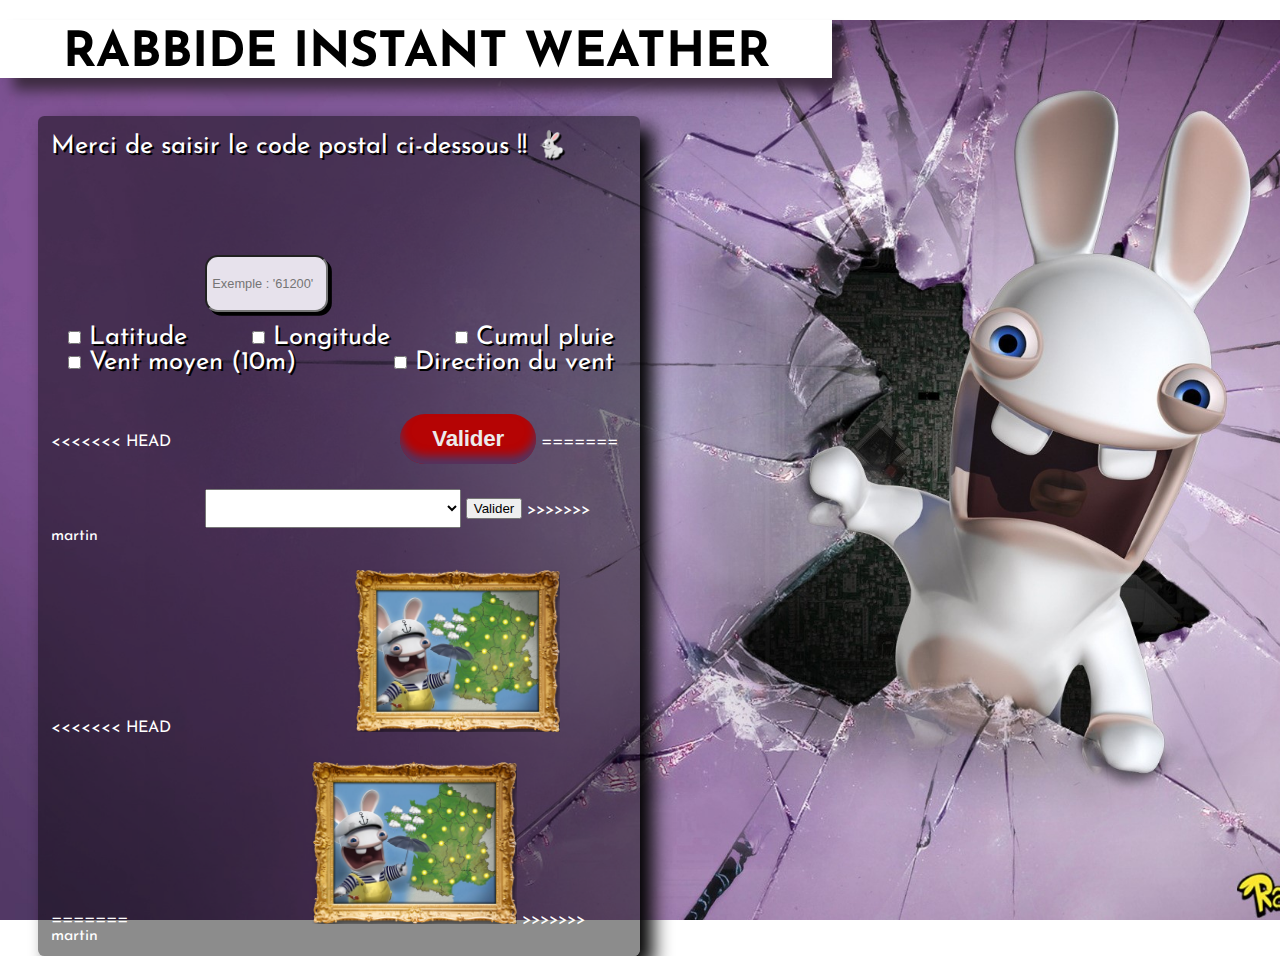
==== index.html @ 60a9bf05 "merge" ====
<!DOCTYPE html>
<html lang="en">
    <head>
        <meta charset="UTF-8">
        <meta name="viewport" content="width=device-width, initial-scale=1.0">
        <link href="./style.css" rel="stylesheet">
    
        <title>Rabbide Meteo</title>
    </head>
    <body>
        <audio autoplay hidden>
            <source src="./audio/generique.mp3" type="audio/mp3">
            L'audio n'est pas supporté par votre plateforme!!! Dsl
        </audio>
        <div class="fond">
        <div class="titre">
            <h1>RABBIDE INSTANT WEATHER</h1>
        </div>

        <div class="corps">
            <label for="codePostal">Merci de saisir le code postal ci-dessous !! 🐇</label>
            
            <div class="form_et_image">
                <div>
                    <br><br>

                    <form method="get" action="bilan_meteo.html">

                        <input type="text" name="codePostal" id="codePostal" placeholder=" Exemple : '61200'">

                        <div class="options">
                            <div>
                                <input type="checkbox" id="latitude" name="latitude">
                                <label for="latitude">Latitude</label>
                            </div>
                            <div>
                                <input type="checkbox" id="longitude" name="longitude">
                                <label for="longitude">Longitude</label>
                            </div>
                            <div>
                                <input type="checkbox" id="cumul_pluie" name="cumul_pluie">
                                <label for="cumul_pluie">Cumul pluie</label>
                            </div>
                            <div>
                                <input type="checkbox" id="vent_moyen" name="vent_moyen">
                                <label for="vent_moyen">Vent moyen (10m)</label>
                            </div>
                            <div>
                                <input type="checkbox" id="direction_vent" name="direction_vent">
                                <label for="direction_vent">Direction du vent</label>
                            </div>
                        </div>

<<<<<<< HEAD
                        <select id="listeVille" name="codeInsee" required>
                            <option label="???"></option>
                        </select>
                        <input class="valider" type="submit" value="Valider">
=======
                        <select id="listeVille" name="codeInsee" required></select>
                        <label id="hey" for="listeVille">.</label>
                        <input class="bouton" type="submit" class="valider" value="Valider"/>
>>>>>>> martin
                    </form>
                </div>   
            </div>
                
<<<<<<< HEAD
                <img id="img_index" alt="Image d'un lapin crétin brisant et sortant d'un écran" src="./images/navigateur_cadre.png">
=======
            <image id="img_index" src="./images/navigateur_cadre.png"></image>
>>>>>>> martin
            </div>
        </div>

        <script src="script.js"></script>
    </body>
</html>
---- style.css ----
@import url('https://fonts.googleapis.com/css2?family=Josefin+Sans:ital,wght@0,100..700;1,100..700&family=Sixtyfour+Convergence&display=swap');


body{
    margin: 0;
    padding: 0;
    height: 100vh;
    width: 100%;
    font-family: "Josefin Sans", sans-serif;
    color: #FFFFFF;

}
.fond{
    height: 100vh;
    width: 100%;
    background: url("./images/fond.jpeg");
    background-repeat: no-repeat;
    background-size: cover;
    background-position: right;
}

.titre {
    background-color: #FFFFFF;
    color: #000000;
    border-top:  1vw;
    width: 65vw;
    margin-top: 20px;
    box-shadow: 1vw 1vw 1vw #3c2b3f;
}

h1 {
    text-align: center;
    margin-top: 1.2%;
    margin-bottom: 0%;
    width: 100%;
    display: inline-block;
    font-size: 3.8vw;
}

.corps {
    background: rgba(0, 0, 0, 0.45);
    border-radius: 0.5vw;
    width: 45vw;
    margin: 3vw;
    box-shadow: 1vw 1vw 1.5vw rgba(0, 0, 0);
    padding: 1vw;
}


#codePostal {
    border-radius: 1.9vw;
    width: 20vw;
    height: 4vw;
    font-size: 2vw;
    margin-left: 12vw;
    margin-top: 5vw;
    box-shadow: 0.8vw 0.3vw 0vw rgba(0, 0, 0);
    background-color: rgb(231, 226, 236);
}

#listeVille {
    margin-top: 2vw;
    margin-left: 12vw;
    font-size: 1.1vw;
    width: 20vw;
    height: 3vw;

}

#hey {
    display: none;
}

#img_index {
    width: 16vw;
    margin-top: 2vw;
    margin-left: 14vw;
}

label, span {
    color:rgb(255,255,255);
    font-size: 2vw;
    text-shadow: 0.15vw 0.15vw 0vw #000000;
}

.valider {
  appearance: none;
  background-color: #b50404;
  border-radius: 40em;
  border-style: none;
  box-shadow: #513461 0 -8px 10px inset;
  box-sizing: border-box;
  color: #ecebeb;
  cursor: pointer;
  display: inline-block;
  font-family: -apple-system,sans-serif;
  font-size: 2.8vw;
  font-weight: 700;
  letter-spacing: -.24px;
  outline: none;
  padding: 1em 1.3rem;
  quotes: auto;
  text-align: center;
  text-decoration: none;
  transition: all .15s;
  user-select: none;
  -webkit-user-select: none;
  touch-action: manipulation;
  margin-left: 17.5vw;
  margin-top: 2vw;
}

.valider:hover {
  background-color: #cf9e21;
  box-shadow: #af440e 0 -6px 8px inset;
  transform: scale(1.1);
}

.options {
    display: flex;
    justify-content: space-between;
    flex-wrap: wrap;
    margin: 1vw;
}

#codePostal {
    border-radius: 1vw;
    width: 9vw;
    font-size: 1vw;
    box-shadow: 0.3vw 0.3vw 0vw rgba(0, 0, 0);
    background-color: rgb(231, 226, 236);
}

#ulLatitude, #ulLongitude, #ulCumulPluie, #ulVentMoyen, #ulDirectionVent {
    display: none;
}

.valider:active {
  transform: scale(1.5);
}

@media (min-width: 700px) {
  .valider{
    font-size: 1.4em;
    padding: .75rem 2rem;
  }
}
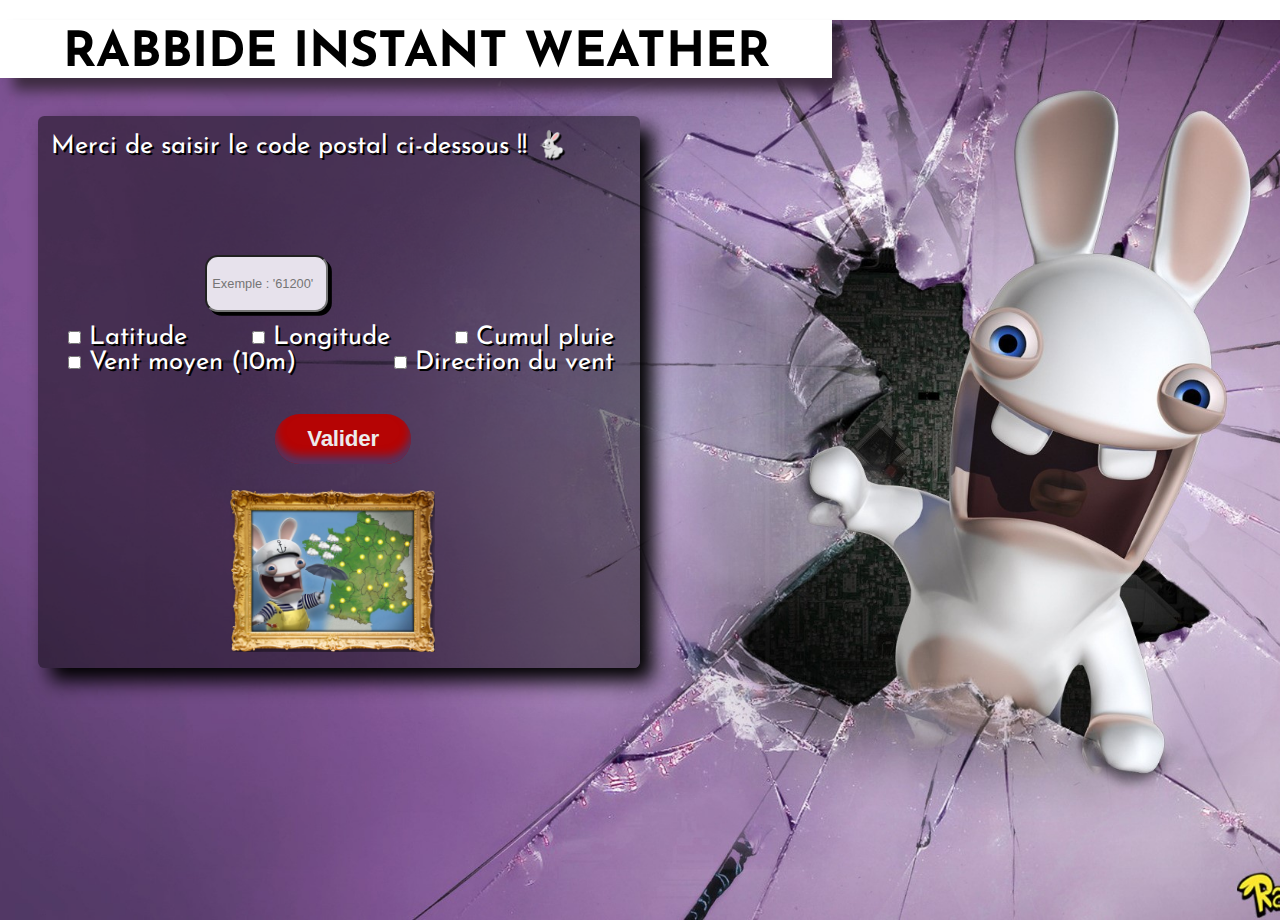
==== commit 96faba78: "merge fini??" ====
--- a/index.html
+++ b/index.html
@@ -50,26 +50,17 @@
                                 <label for="direction_vent">Direction du vent</label>
                             </div>
                         </div>
-
-<<<<<<< HEAD
                         <select id="listeVille" name="codeInsee" required>
                             <option label="???"></option>
                         </select>
+                        <label id="hey" for="listeVille">.</label>
                         <input class="valider" type="submit" value="Valider">
-=======
-                        <select id="listeVille" name="codeInsee" required></select>
-                        <label id="hey" for="listeVille">.</label>
-                        <input class="bouton" type="submit" class="valider" value="Valider"/>
->>>>>>> martin
                     </form>
                 </div>   
             </div>
                 
-<<<<<<< HEAD
-                <img id="img_index" alt="Image d'un lapin crétin brisant et sortant d'un écran" src="./images/navigateur_cadre.png">
-=======
-            <image id="img_index" src="./images/navigateur_cadre.png"></image>
->>>>>>> martin
+            <img id="img_index" alt="Image d'un lapin crétin brisant et sortant d'un écran" src="./images/navigateur_cadre.png">
+
             </div>
         </div>
 
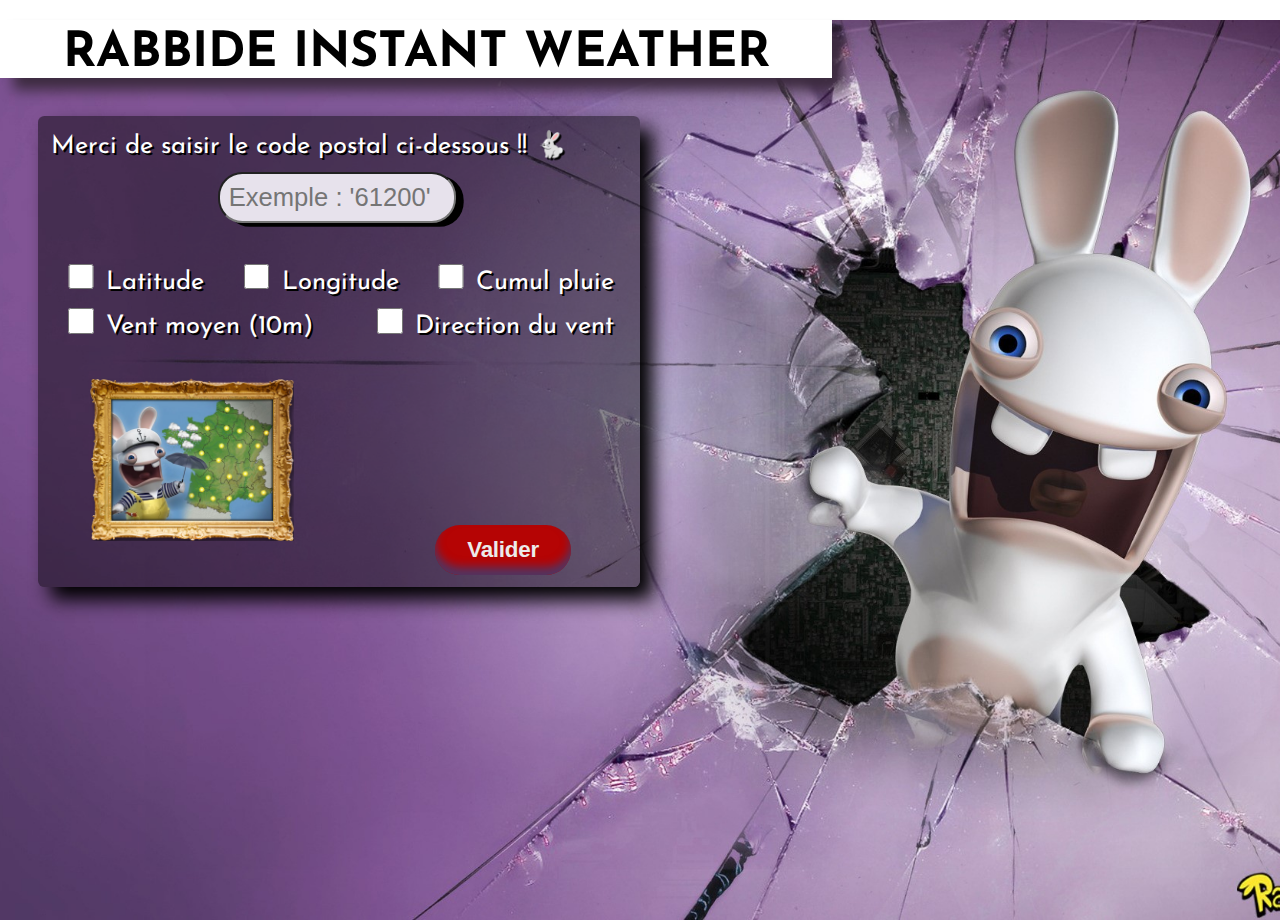
==== commit e9142f08: "merge branch hugo" ====
--- a/index.html
+++ b/index.html
@@ -1,69 +1,64 @@
 <!DOCTYPE html>
 <html lang="en">
+
     <head>
         <meta charset="UTF-8">
         <meta name="viewport" content="width=device-width, initial-scale=1.0">
         <link href="./style.css" rel="stylesheet">
-    
+
         <title>Rabbide Meteo</title>
     </head>
+
     <body>
         <audio autoplay hidden>
             <source src="./audio/generique.mp3" type="audio/mp3">
             L'audio n'est pas supporté par votre plateforme!!! Dsl
         </audio>
         <div class="fond">
-        <div class="titre">
-            <h1>RABBIDE INSTANT WEATHER</h1>
-        </div>
+            <div class="titre">
+                <h1>RABBIDE INSTANT WEATHER</h1>
+            </div>
 
-        <div class="corps">
-            <label for="codePostal">Merci de saisir le code postal ci-dessous !! 🐇</label>
-            
-            <div class="form_et_image">
-                <div>
-                    <br><br>
+            <div class="corps">
+                <label for="codePostal">Merci de saisir le code postal ci-dessous !! 🐇</label>
+                
+                <div class="form_et_image">
+                    <div>
+                        <form method="get" action="bilan_meteo.html">
 
-                    <form method="get" action="bilan_meteo.html">
-
-                        <input type="text" name="codePostal" id="codePostal" placeholder=" Exemple : '61200'">
-
-                        <div class="options">
-                            <div>
-                                <input type="checkbox" id="latitude" name="latitude">
-                                <label for="latitude">Latitude</label>
+                            <input type="text" name="codePostal" id="codePostal" placeholder=" Exemple : '61200'">
+                            <select id="listeVille" name="codeInsee" required></select>
+                            <label id="hey" for="listeVille">.</label>
+                            <div class="options">
+                                <div>
+                                    <input type="checkbox" id="latitude" name="latitude">
+                                    <label for="latitude">Latitude</label>
+                                </div>
+                                <div>
+                                    <input type="checkbox" id="longitude" name="longitude">
+                                    <label for="longitude">Longitude</label>
+                                </div>
+                                <div>
+                                    <input type="checkbox" id="cumul_pluie" name="cumul_pluie">
+                                    <label for="cumul_pluie">Cumul pluie</label>
+                                </div>
+                                <div>
+                                    <input type="checkbox" id="vent_moyen" name="vent_moyen">
+                                    <label for="vent_moyen">Vent moyen (10m)</label>
+                                </div>
+                                <div>
+                                    <input type="checkbox" id="direction_vent" name="direction_vent">
+                                    <label for="direction_vent">Direction du vent</label>
+                                </div>
                             </div>
-                            <div>
-                                <input type="checkbox" id="longitude" name="longitude">
-                                <label for="longitude">Longitude</label>
-                            </div>
-                            <div>
-                                <input type="checkbox" id="cumul_pluie" name="cumul_pluie">
-                                <label for="cumul_pluie">Cumul pluie</label>
-                            </div>
-                            <div>
-                                <input type="checkbox" id="vent_moyen" name="vent_moyen">
-                                <label for="vent_moyen">Vent moyen (10m)</label>
-                            </div>
-                            <div>
-                                <input type="checkbox" id="direction_vent" name="direction_vent">
-                                <label for="direction_vent">Direction du vent</label>
-                            </div>
-                        </div>
-                        <select id="listeVille" name="codeInsee" required>
-                            <option label="???"></option>
-                        </select>
-                        <label id="hey" for="listeVille">.</label>
-                        <input class="valider" type="submit" value="Valider">
-                    </form>
+                            <img id="img_index" alt="Image d'un lapin crétin brisant et sortant d'un écran" src="./images/navigateur_cadre.png">
+                            <input type="submit" class="valider" value="Valider" >
+                        </form>
+                    </div>
                 </div>   
             </div>
-                
-            <img id="img_index" alt="Image d'un lapin crétin brisant et sortant d'un écran" src="./images/navigateur_cadre.png">
-
-            </div>
         </div>
-
         <script src="script.js"></script>
     </body>
+
 </html>--- a/style.css
+++ b/style.css
@@ -1,7 +1,7 @@
 @import url('https://fonts.googleapis.com/css2?family=Josefin+Sans:ital,wght@0,100..700;1,100..700&family=Sixtyfour+Convergence&display=swap');
 
 
-body{
+body {
     margin: 0;
     padding: 0;
     height: 100vh;
@@ -10,7 +10,8 @@
     color: #FFFFFF;
 
 }
-.fond{
+
+.fond {
     height: 100vh;
     width: 100%;
     background: url("./images/fond.jpeg");
@@ -22,7 +23,7 @@
 .titre {
     background-color: #FFFFFF;
     color: #000000;
-    border-top:  1vw;
+    border-top: 1vw;
     width: 65vw;
     margin-top: 20px;
     box-shadow: 1vw 1vw 1vw #3c2b3f;
@@ -49,17 +50,18 @@
 
 #codePostal {
     border-radius: 1.9vw;
-    width: 20vw;
-    height: 4vw;
+    width: 18vw;
+    height: 3.5vw;
     font-size: 2vw;
-    margin-left: 12vw;
-    margin-top: 5vw;
-    box-shadow: 0.8vw 0.3vw 0vw rgba(0, 0, 0);
+    margin-left: 13vw;
+    margin-top: 1vw;
+    margin-bottom: 1.2vw;
+    box-shadow: 0.6vw 0.3vw 0vw rgba(0, 0, 0);
     background-color: rgb(231, 226, 236);
 }
 
 #listeVille {
-    margin-top: 2vw;
+    border-radius: 1vw;
     margin-left: 12vw;
     font-size: 1.1vw;
     width: 20vw;
@@ -74,46 +76,54 @@
 #img_index {
     width: 16vw;
     margin-top: 2vw;
-    margin-left: 14vw;
+    margin-left: 3vw;
 }
 
-label, span {
-    color:rgb(255,255,255);
+input[type=checkbox]{
+    margin-top: 1vw;
+    margin-right: 0.6vw;
+    width: 2vw;
+    height: 2vw;
+}
+
+
+label,span {
+    color: rgb(255, 255, 255);
     font-size: 2vw;
     text-shadow: 0.15vw 0.15vw 0vw #000000;
 }
 
 .valider {
-  appearance: none;
-  background-color: #b50404;
-  border-radius: 40em;
-  border-style: none;
-  box-shadow: #513461 0 -8px 10px inset;
-  box-sizing: border-box;
-  color: #ecebeb;
-  cursor: pointer;
-  display: inline-block;
-  font-family: -apple-system,sans-serif;
-  font-size: 2.8vw;
-  font-weight: 700;
-  letter-spacing: -.24px;
-  outline: none;
-  padding: 1em 1.3rem;
-  quotes: auto;
-  text-align: center;
-  text-decoration: none;
-  transition: all .15s;
-  user-select: none;
-  -webkit-user-select: none;
-  touch-action: manipulation;
-  margin-left: 17.5vw;
-  margin-top: 2vw;
+    appearance: none;
+    background-color: #b50404;
+    border-radius: 40em;
+    border-style: none;
+    box-shadow: #513461 0 -8px 10px inset;
+    box-sizing: border-box;
+    color: #ecebeb;
+    cursor: pointer;
+    display: inline-block;
+    font-family: -apple-system, sans-serif;
+    font-size: 2.6vw;
+    font-weight: 700;
+    letter-spacing: -.24px;
+    outline: none;
+    padding: 1em 1.3rem;
+    quotes: auto;
+    text-align: center;
+    text-decoration: none;
+    transition: all .15s;
+    user-select: none;
+    -webkit-user-select: none;
+    touch-action: manipulation;
+    margin-left: 30vw;
+    margin-top: -2vw;
 }
 
 .valider:hover {
-  background-color: #cf9e21;
-  box-shadow: #af440e 0 -6px 8px inset;
-  transform: scale(1.1);
+    background-color: #cf9e21;
+    box-shadow: #af440e 0 -6px 8px inset;
+    transform: scale(1.1);
 }
 
 .options {
@@ -123,26 +133,17 @@
     margin: 1vw;
 }
 
-#codePostal {
-    border-radius: 1vw;
-    width: 9vw;
-    font-size: 1vw;
-    box-shadow: 0.3vw 0.3vw 0vw rgba(0, 0, 0);
-    background-color: rgb(231, 226, 236);
-}
-
-#ulLatitude, #ulLongitude, #ulCumulPluie, #ulVentMoyen, #ulDirectionVent {
+#ulLatitude,#ulLongitude,#ulCumulPluie,#ulVentMoyen,#ulDirectionVent {
     display: none;
 }
 
 .valider:active {
-  transform: scale(1.5);
+    transform: scale(1.5);
 }
 
 @media (min-width: 700px) {
-  .valider{
-    font-size: 1.4em;
-    padding: .75rem 2rem;
-  }
-}
-
+    .valider {
+        font-size: 1.4em;
+        padding: .75rem 2rem;
+    }
+}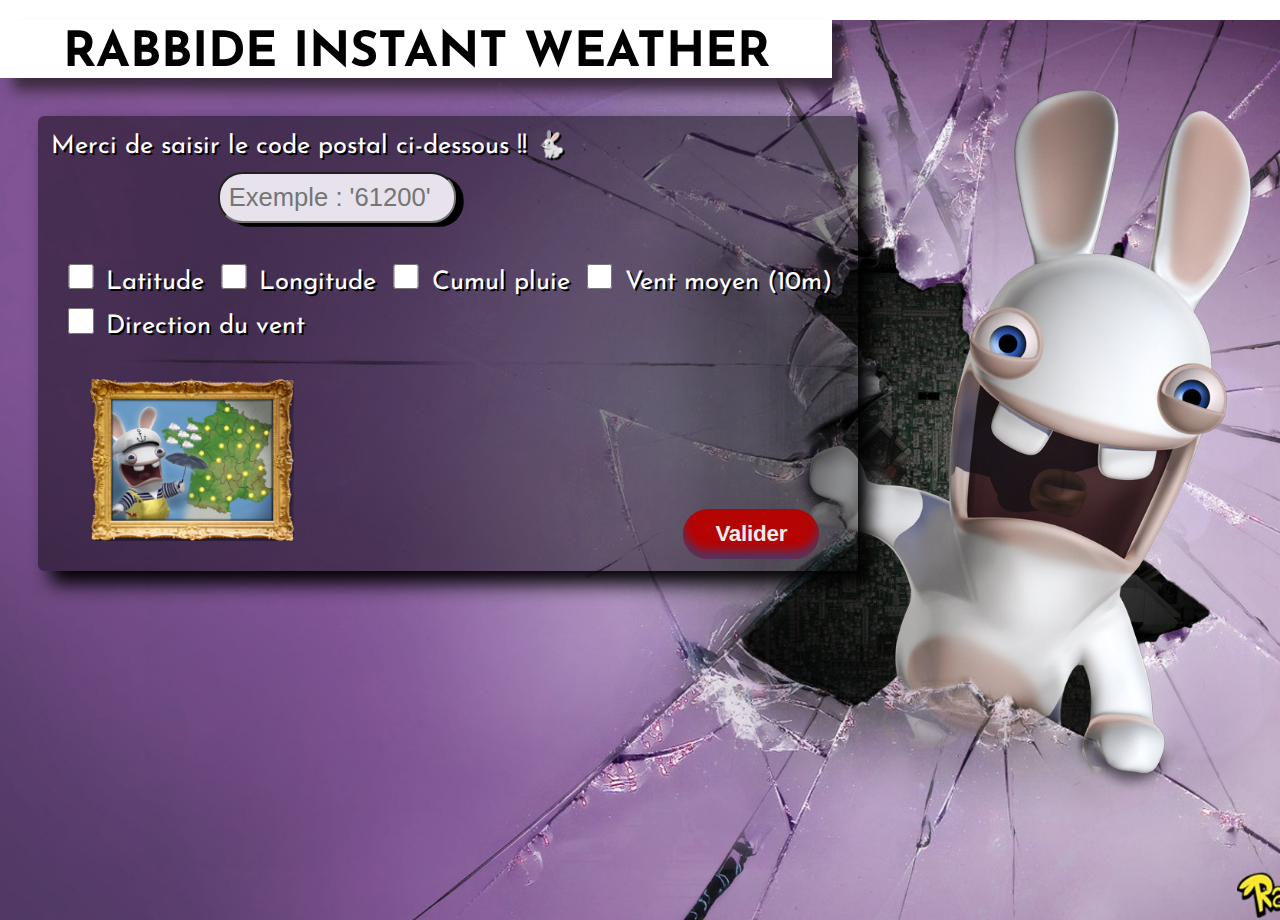
==== commit ee4fa307: "deco page info meteo" ====
--- a/index.html
+++ b/index.html
@@ -1,11 +1,11 @@
 <!DOCTYPE html>
-<html lang="en">
+<html lang="fr">
 
     <head>
         <meta charset="UTF-8">
         <meta name="viewport" content="width=device-width, initial-scale=1.0">
         <link href="./style.css" rel="stylesheet">
-
+        <link rel="icon" type="image/x-icon" href="./images/favicon.ico">
         <title>Rabbide Meteo</title>
     </head>
 
@@ -26,7 +26,7 @@
                     <div>
                         <form method="get" action="bilan_meteo.html">
 
-                            <input type="text" name="codePostal" id="codePostal" placeholder=" Exemple : '61200'">
+                            <input type="text" id="codePostal" placeholder=" Exemple : '61200'">
                             <select id="listeVille" name="codeInsee" required></select>
                             <label id="hey" for="listeVille">.</label>
                             <div class="options">
--- a/style.css
+++ b/style.css
@@ -38,10 +38,14 @@
     font-size: 3.8vw;
 }
 
+h3{
+    text-decoration: underline;
+}
+
 .corps {
     background: rgba(0, 0, 0, 0.45);
     border-radius: 0.5vw;
-    width: 45vw;
+    width: 62%;
     margin: 3vw;
     box-shadow: 1vw 1vw 1.5vw rgba(0, 0, 0);
     padding: 1vw;
@@ -79,6 +83,12 @@
     margin-left: 3vw;
 }
 
+#imgBilanMeteo{
+    height: 20vw;
+    margin-left: 35vw;
+    margin-top: -13vw;
+}
+
 input[type=checkbox]{
     margin-top: 1vw;
     margin-right: 0.6vw;
@@ -86,11 +96,21 @@
     height: 2vw;
 }
 
+#nomVille{
+    color: #b50404;
+    font-size: 2.5vw;
+    text-shadow: 0.15vw 0.15vw 0vw #000000;
+}
 
-label,span {
+label {
     color: rgb(255, 255, 255);
     font-size: 2vw;
     text-shadow: 0.15vw 0.15vw 0vw #000000;
+}
+
+.textBouton{
+    margin-top: 2vw;
+    margin-left: 2vw;
 }
 
 .valider {
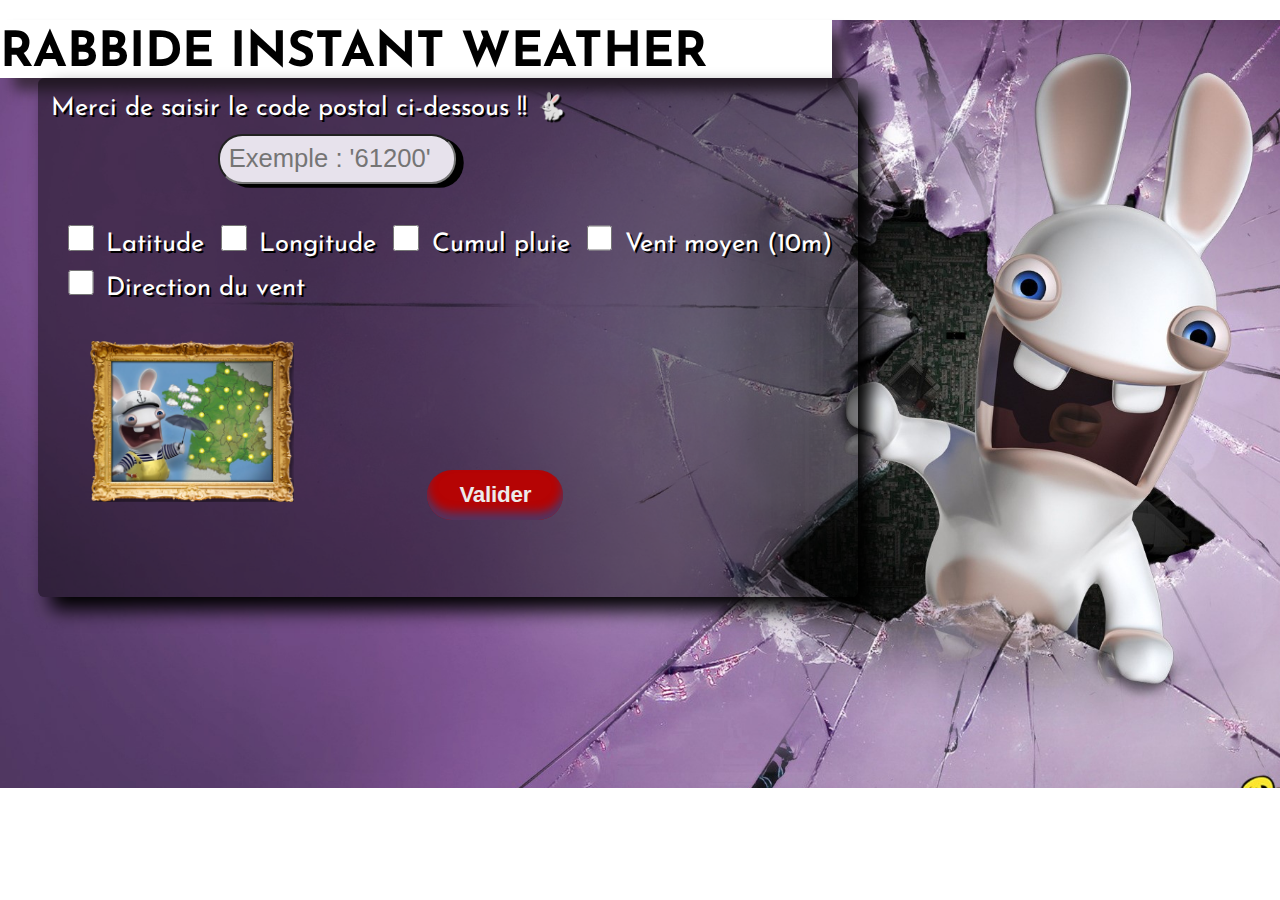
==== commit b770775b: "index.html w3c" ====
--- a/index.html
+++ b/index.html
@@ -27,7 +27,9 @@
                         <form method="get" action="bilan_meteo.html">
 
                             <input type="text" id="codePostal" placeholder=" Exemple : '61200'">
-                            <select id="listeVille" name="codeInsee" required></select>
+                            <select id="listeVille" name="codeInsee" required>
+                                <option label="???"></option>
+                            </select>
                             <label id="hey" for="listeVille">.</label>
                             <div class="options">
                                 <div>
--- a/style.css
+++ b/style.css
@@ -4,7 +4,7 @@
 body {
     margin: 0;
     padding: 0;
-    height: 100vh;
+    height: 60vw;
     width: 100%;
     font-family: "Josefin Sans", sans-serif;
     color: #FFFFFF;
@@ -12,7 +12,7 @@
 }
 
 .fond {
-    height: 100vh;
+    height: 60vw;
     width: 100%;
     background: url("./images/fond.jpeg");
     background-repeat: no-repeat;
@@ -33,20 +33,28 @@
     text-align: center;
     margin-top: 1.2%;
     margin-bottom: 0%;
-    width: 100%;
     display: inline-block;
     font-size: 3.8vw;
 }
+h2{
+    margin-top: 0vw;
+    font-size: 2vw;
+}
 
 h3{
     text-decoration: underline;
+    font-size: 1.5vw;
+}
+
+ul{
+    font-size: 1.5vw
 }
 
 .corps {
     background: rgba(0, 0, 0, 0.45);
     border-radius: 0.5vw;
     width: 62%;
-    margin: 3vw;
+    margin-left: 3vw;
     box-shadow: 1vw 1vw 1.5vw rgba(0, 0, 0);
     padding: 1vw;
 }
@@ -70,7 +78,6 @@
     font-size: 1.1vw;
     width: 20vw;
     height: 3vw;
-
 }
 
 #hey {
@@ -85,8 +92,9 @@
 
 #imgBilanMeteo{
     height: 20vw;
-    margin-left: 35vw;
-    margin-top: -13vw;
+    margin-left: 38vw;
+    margin-top: -30vw;
+    margin-bottom: -7vw;
 }
 
 input[type=checkbox]{
@@ -97,7 +105,7 @@
 }
 
 #nomVille{
-    color: #b50404;
+    color: #f51818;
     font-size: 2.5vw;
     text-shadow: 0.15vw 0.15vw 0vw #000000;
 }
@@ -136,8 +144,9 @@
     user-select: none;
     -webkit-user-select: none;
     touch-action: manipulation;
-    margin-left: 30vw;
-    margin-top: -2vw;
+    margin-left: 10vw;
+   
+    margin-bottom: 5vw;
 }
 
 .valider:hover {
@@ -166,4 +175,31 @@
         font-size: 1.4em;
         padding: .75rem 2rem;
     }
-}+}
+
+.weathercard {
+    animation: slide 0.5s ;
+}
+
+@keyframes slide {
+    0% { opacity: 0%;
+    transform: scaleX(0.8)}
+    100%  { opacity: 100%;
+        transform: scaleX(1)  }
+  }
+
+
+#changerDroite ,#changerGauche{
+    background-color: #f51818;
+    border-radius: 20%;
+    margin-top: 0.5vw;
+    font-size: 3vw;
+  }
+
+ #changerGauche{
+    margin-left: 3vw;
+  }
+
+  #changerDroite{
+    margin-left: 53vw;
+  }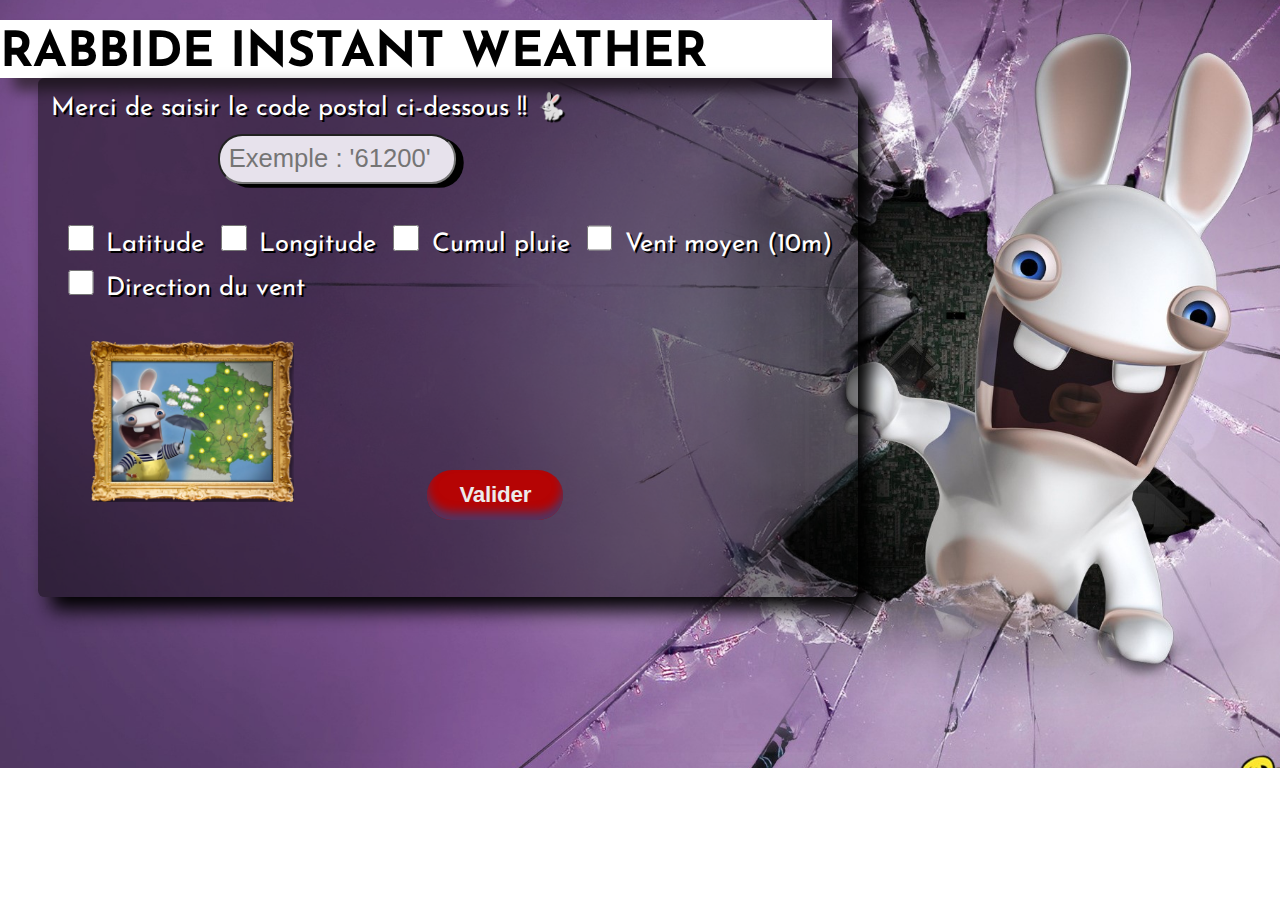
==== commit 39b16168: "finalisations diverses" ====
--- a/index.html
+++ b/index.html
@@ -4,6 +4,7 @@
     <head>
         <meta charset="UTF-8">
         <meta name="viewport" content="width=device-width, initial-scale=1.0">
+        <meta name="description" content="instant weather rabbide choix">
         <link href="./style.css" rel="stylesheet">
         <link rel="icon" type="image/x-icon" href="./images/favicon.ico">
         <title>Rabbide Meteo</title>
@@ -18,7 +19,6 @@
             <div class="titre">
                 <h1>RABBIDE INSTANT WEATHER</h1>
             </div>
-
             <div class="corps">
                 <label for="codePostal">Merci de saisir le code postal ci-dessous !! 🐇</label>
                 
--- a/style.css
+++ b/style.css
@@ -8,16 +8,17 @@
     width: 100%;
     font-family: "Josefin Sans", sans-serif;
     color: #FFFFFF;
-
 }
 
 .fond {
-    height: 60vw;
+    height: 100%;
     width: 100%;
     background: url("./images/fond.jpeg");
     background-repeat: no-repeat;
     background-size: cover;
     background-position: right;
+    float: left;
+    animation: reajuster0 0.5s;
 }
 
 .titre {
@@ -46,8 +47,9 @@
     font-size: 1.5vw;
 }
 
-ul{
-    font-size: 1.5vw
+.ul{
+    font-size: 1.5vw;
+    margin-left: 4vw;
 }
 
 .corps {
@@ -78,6 +80,7 @@
     font-size: 1.1vw;
     width: 20vw;
     height: 3vw;
+    animation: slide 1s;
 }
 
 #hey {
@@ -202,4 +205,57 @@
 
   #changerDroite{
     margin-left: 53vw;
-  }+  }
+
+@media (max-width: 1174px) {
+    .fond {
+        height: 170%;
+        animation: reajuster1 1s;
+    }
+}
+
+@media (max-width: 900px) {
+    .fond {
+        height: 220%;
+        animation: reajuster2 1s;
+    }
+}
+
+@media (max-width: 700px) {
+    .fond {
+        height: 300%;
+        animation: reajuster3 1s;
+    }
+}
+
+@media (max-width: 400px) {
+    .fond {
+        height: 500%;
+        animation: reajuster4 1s;
+    }
+}
+
+@keyframes reajuster0 {
+    from {height:170%;}
+    to {height:100%;}
+}
+
+@keyframes reajuster1 {
+    from {height:140%;}
+    to {height:170%;}
+}
+
+@keyframes reajuster2 {
+    from {height:190%;}
+    to {height:220%;}
+}
+
+@keyframes reajuster3 {
+    from {height:270%;}
+    to {height:300%;}
+}
+
+@keyframes reajuster4 {
+    from {height:300%;}
+    to {height:500%;}
+}